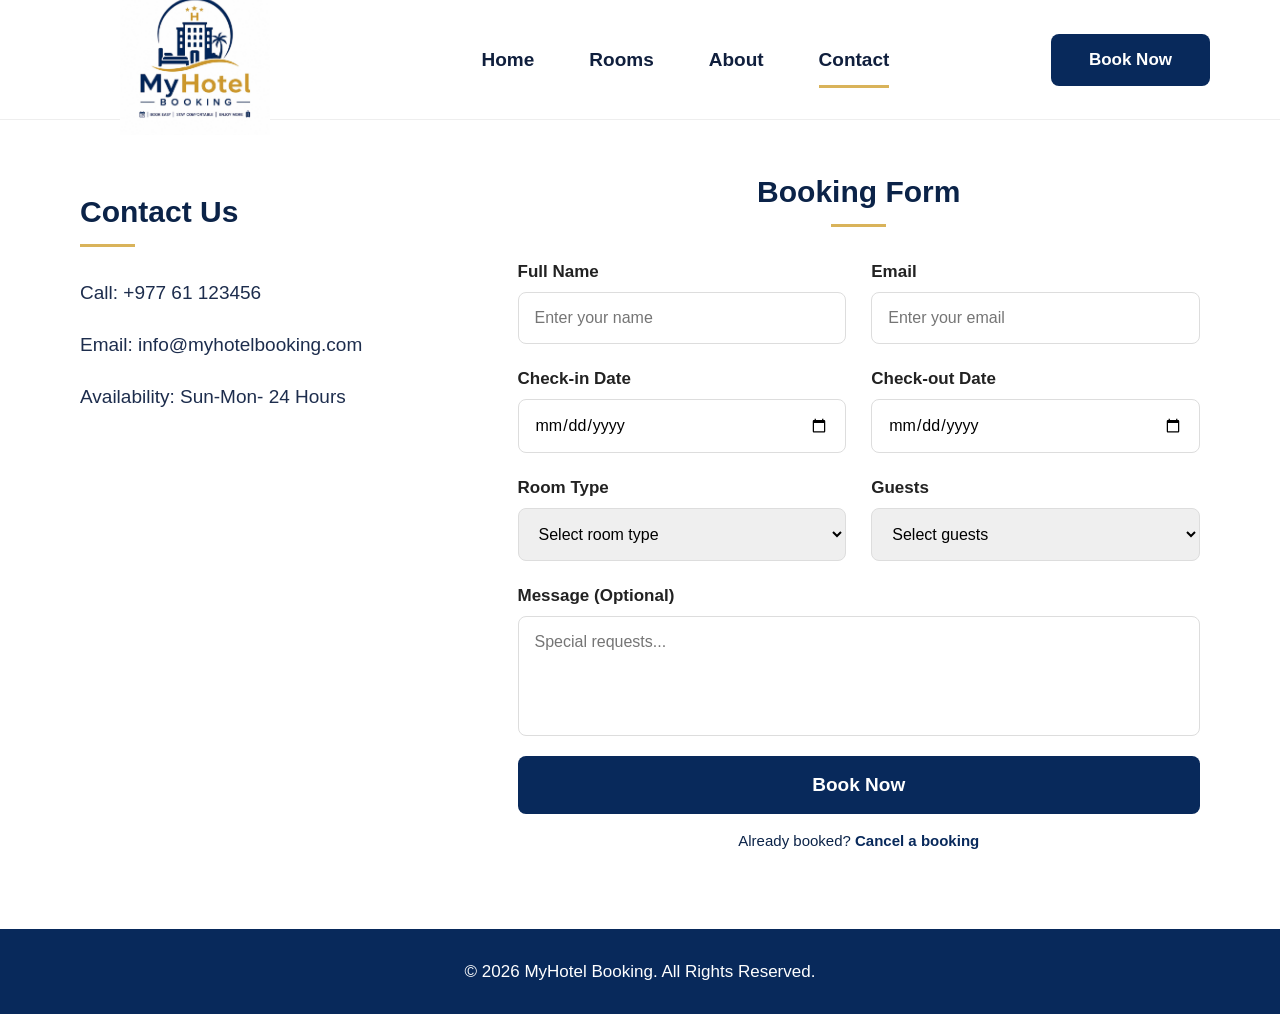
==== Include/contact.html @ e1a9abfc "contact page" ====
<!DOCTYPE html>
<html lang="en">
<head>
  <meta charset="UTF-8">
  <meta name="viewport" content="width=device-width, initial-scale=1.0">
  <title>MyHotel Booking - Contact</title>
  <link rel="stylesheet" href="../Asset/contact.css">
</head>
<body>

  <nav>
    <img src="../Asset/logo.jpeg" alt="MyHotel Booking">
    <ul>
      <li><a href="index.html">Home</a></li>
      <li><a href="rooms.html">Rooms</a></li>
      <li><a href="about.html">About</a></li>
      <li><a href="contact.html" class="active">Contact</a></li>
    </ul>
    <button>Book Now</button>
  </nav>

  <div class="page">

    <div class="contact-info">
      <h2>Contact Us</h2>
      <div class="underline"></div>
      <p> Call: +977 61 123456</p>
      <p> Email: info@myhotelbooking.com</p>
      <p>Availability: Sun-Mon- 24 Hours</p>
    </div>

    <div class="form-section">

      <!-- BOOKING FORM -->
      <div id="formSection">
        <h2>Booking Form</h2>
        <div class="form-underline"></div>

        <div class="row">
          <div class="group">
            <label>Full Name</label>
            <input type="text" id="name" placeholder="Enter your name">
          </div>
          <div class="group">
            <label>Email</label>
            <input type="email" id="email" placeholder="Enter your email">
          </div>
        </div>

        <div class="row">
          <div class="group">
            <label>Check-in Date</label>
            <input type="date" id="checkin">
          </div>
          <div class="group">
            <label>Check-out Date</label>
            <input type="date" id="checkout">
          </div>
        </div>

        <div class="row">
          <div class="group">
            <label>Room Type</label>
            <select id="room">
              <option value="">Select room type</option>
              <option>Standard Room</option>
              <option>Deluxe Room</option>
              <option>Suite Room</option>
            </select>
          </div>
          <div class="group">
            <label>Guests</label>
            <select id="guests">
              <option value="">Select guests</option>
              <option>1 Guest</option>
              <option>2 Guests</option>
              <option>3 Guests</option>
              <option>4 Guests</option>
            </select>
          </div>
        </div>

        <div class="group" style="margin-bottom: 16px;">
          <label>Message (Optional)</label>
          <textarea id="message" placeholder="Special requests..."></textarea>
        </div>

        <button class="btn-book" onclick="submitBooking()">Book Now</button>

        <p class="cancel-link">
          Already booked? 
          <a href="#" onclick="showCancelSection(); 
          return false;">
          Cancel a booking</a>
        </p>
      </div>

      <!-- CANCEL BOOKING SECTION -->
      <div id="cancelSection" style="display:none;">
        <h2>Cancel Booking</h2>
        <div class="form-underline"></div>

        <div class="group" style="margin-bottom: 20px;">
          <label>Enter your email to find your booking</label>
          <input type="email" id="cancelEmail" placeholder="Enter your email">
        </div>

        <button class="btn-book" onclick="findBooking()">Find Booking</button>

        <div id="bookingResult" style="margin-top:25px;"></div>

        <p class="cancel-link">
          <a href="#" onclick="showFormSection(); return false;">Back to booking form</a>
        </p>
      </div>

      <!-- SUCCESS SECTION -->
      <div class="success" id="successSection">
        <h2>✅ Booking Confirmed!</h2>
        <p>Thank you for choosing MyHotel Booking.<br>We will contact you shortly.</p>
        <button class="btn-back" onclick="resetForm()">Make Another Booking</button>
      </div>

    </div>
  </div>

  <footer>
    <span>© 2026 MyHotel Booking. All Rights Reserved.</span>
  </footer>

  <script>
    function submitBooking() {
      var name     = document.getElementById('name').value.trim();
      var email    = document.getElementById('email').value.trim();
      var checkin  = document.getElementById('checkin').value;
      var checkout = document.getElementById('checkout').value;
      var room     = document.getElementById('room').value;
      var guests   = document.getElementById('guests').value;

      if (!name || !email || !checkin || !checkout || !room || !guests) {
        alert('Please fill in all required fields.');
        return;
      }

      var bookings = JSON.parse(localStorage.getItem('bookings') || '[]');

      // check 1 - same email already has an active booking
      var alreadyBooked = bookings.find(function(booking) {
        return b.email === email;
      });
      if (alreadyBooked) {
        alert('This email already has an active booking!');
        return;
      }

      // check 2 - same room same check-in date already booked
      var conflict = bookings.find(function(booking) {
        return booking.room === room && b.checkin === checkin;
      });
      if (conflict) {
        alert('Sorry, this room is already booked for that date!');
        return;
      }

      bookings.push({
        name: name,
        email: email,
        checkin: checkin,
        checkout: checkout,
        room: room,
        guests: guests,
        message: document.getElementById('message').value.trim()
      });
      localStorage.setItem('bookings', JSON.stringify(bookings));

      document.getElementById('formSection').style.display = 'none';
      document.getElementById('successSection').style.display = 'block';
    }

    function resetForm() {
      document.getElementById('name').value     = '';
      document.getElementById('email').value    = '';
      document.getElementById('checkin').value  = '';
      document.getElementById('checkout').value = '';
      document.getElementById('room').value     = '';
      document.getElementById('guests').value   = '';
      document.getElementById('message').value  = '';
      document.getElementById('formSection').style.display  = 'block';
      document.getElementById('successSection').style.display = 'none';
    }

    function showCancelSection() {
      document.getElementById('formSection').style.display = 'none';
      document.getElementById('cancelSection').style.display = 'block';
      document.getElementById('bookingResult').innerHTML = '';
      document.getElementById('cancelEmail').value = '';
    }

    function showFormSection() {
      document.getElementById('cancelSection').style.display = 'none';
      document.getElementById('formSection').style.display = 'block';
    }

    function findBooking() {
      var email = document.getElementById('cancelEmail').value.trim();
      var resultBox = document.getElementById('bookingResult');

      if (!email) {
        alert('Please enter your email.');
        return;
      }

      var bookings = JSON.parse(localStorage.getItem('bookings') || '[]');
      var booking = bookings.find(function(booking) {
        return booking.email === email;
      });

      if (!booking) {
        resultBox.innerHTML = '<p style="color:#b00020;">No booking found for this email.</p>';
        return;
      }

      resultBox.innerHTML =
        '<div class="booking-card">' +
          '<p><strong>Name:</strong> ' + booking.name + '</p>' +
          '<p><strong>Room:</strong> ' + booking.room + '</p>' +
          '<p><strong>Check-in:</strong> ' + booking.checkin + '</p>' +
          '<p><strong>Check-out:</strong> ' + booking.checkout + '</p>' +
          '<p><strong>Guests:</strong> ' + booking.guests + '</p>' +
          '<button class="btn-cancel" onclick="cancelBooking(\'' + email + '\')">Cancel This Booking</button>' +
        '</div>';
    }

    function cancelBooking(email) {
      if (!confirm('Are you sure you want to cancel this booking?')) {
        return;
      }

      var bookings = JSON.parse(localStorage.getItem('bookings') || '[]');
      bookings = bookings.filter(function(booking) {
        return booking.email !== email;
      });
      localStorage.setItem('bookings', JSON.stringify(bookings));

      document.getElementById('bookingResult').innerHTML =
        '<p style="color:#08295b; font-weight:600;">Booking cancelled successfully.</p>';
    }
  </script>

</body>
</html>
---- Asset/contact.css ----
*{
    margin:0;
    padding:0;
    box-sizing:border-box;
    font-family:Arial, Helvetica, sans-serif;
}

body{
    background:#fff;
    color:#0b2348;
    min-height:100vh;
    display:flex;
    flex-direction:column;
}


/* ================= NAVBAR ================= */

nav{
    height:120px;
    display:flex;
    align-items:center;
    justify-content:space-between;
    padding:0 70px;
    background:white;
    border-bottom:1px solid #eee;
    overflow:visible;
}


/* LOGO FIX */

nav img{
    width:250px;
    height:150px;
    object-fit:contain;
    display:block;
}



/* NAV LINKS */

nav ul{
    display:flex;
    list-style:none;
    gap:55px;
}


nav ul li a{
    text-decoration:none;
    color:#101f3d;
    font-size:19px;
    font-weight:600;
    transition:.3s;
}


nav ul li a:hover{
    color:#d9b35a;
}


nav ul li a.active{
    border-bottom:3px solid #d9b35a;
    padding-bottom:15px;
}



/* BOOK BUTTON */

nav button{
    background:#08295b;
    color:white;
    border:none;
    padding:16px 38px;
    border-radius:8px;
    font-size:17px;
    font-weight:bold;
    cursor:pointer;
}



/* ================= MAIN ================= */

.page{
    flex:1;
    display:flex;
    gap:70px;
    padding:55px 80px 80px;
}



/* LEFT CONTACT */

.contact-info{
    width:35%;
    padding-top:20px;
}


.contact-info h2,
.form-section h2{
    font-size:30px;
    color:#0b2348;
}



.underline,
.form-underline{
    width:55px;
    height:3px;
    background:#d9b35a;
    margin:15px 0 35px;
}



.contact-info p{
    font-size:19px;
    margin:30px 0;
    color:#1d2d4d;
}




/* ================= FORM ================= */


.form-section{
    width:65%;
}


.form-section h2{
    text-align:center;
}


.form-underline{
    margin:15px auto 35px;
}



.row{
    display:flex;
    gap:25px;
    margin-bottom:25px;
}


.group{
    flex:1;
}



label{
    display:block;
    margin-bottom:10px;
    font-size:17px;
    font-weight:600;
    color:#222;
}



input,
select,
textarea{
    width:100%;
    padding:16px;
    border:1px solid #ddd;
    border-radius:8px;
    font-size:16px;
    outline:none;
}



textarea{
    height:120px;
    resize:none;
}



/* BUTTON */

.btn-book{
    width:100%;
    background:#08295b;
    color:white;
    border:none;
    padding:18px;
    border-radius:8px;
    font-size:19px;
    font-weight:bold;
    cursor:pointer;
}


.btn-book:hover{
    background:#0e3975;
}



/* SUCCESS */

.success{
    display:none;
    text-align:center;
    padding-top:100px;
}


/* CANCEL LINK */

.cancel-link{
    text-align:center;
    margin-top:18px;
    font-size:15px;
}


.cancel-link a{
    color:#08295b;
    font-weight:600;
    text-decoration:none;
}


.cancel-link a:hover{
    color:#d9b35a;
}


/* BOOKING RESULT CARD */

.booking-card{
    border:1px solid #ddd;
    border-radius:8px;
    padding:20px;
}


.booking-card p{
    margin-bottom:10px;
    font-size:16px;
}


.btn-cancel{
    background:#b00020;
    color:white;
    border:none;
    padding:12px 24px;
    border-radius:8px;
    font-size:15px;
    font-weight:bold;
    cursor:pointer;
    margin-top:10px;
}


.btn-cancel:hover{
    background:#8a0019;
}



/* ================= FOOTER ================= */

footer{
    height:85px;
    background:#08295b;
    color:white;
    display:flex;
    justify-content:center;
    align-items:center;
    margin-top:auto;
    font-size:17px;
}



/* ================= RESPONSIVE ================= */


@media(max-width:1000px){

    nav{
        height:auto;
        flex-direction:column;
        gap:25px;
        padding:25px;
    }


    nav img{
        width:210px;
        height:85px;
    }


    nav ul{
        gap:25px;
        flex-wrap:wrap;
        justify-content:center;
    }


    nav ul li a{
        font-size:17px;
    }


    .page{
        flex-direction:column;
        padding:40px 30px;
        gap:40px;
    }


    .contact-info,
    .form-section{
        width:100%;
    }

}



@media(max-width:600px){

    nav ul{
        flex-direction:column;
        align-items:center;
        gap:15px;
    }


    nav button{
        width:100%;
    }


    .row{
        flex-direction:column;
    }


    nav img{
        width:200px;
        height:150px;
    }


    .contact-info h2,
    .form-section h2{
        font-size:25px;
    }


    footer{
        height:auto;
        padding:20px;
        font-size:14px;
        text-align:center;
    }

}
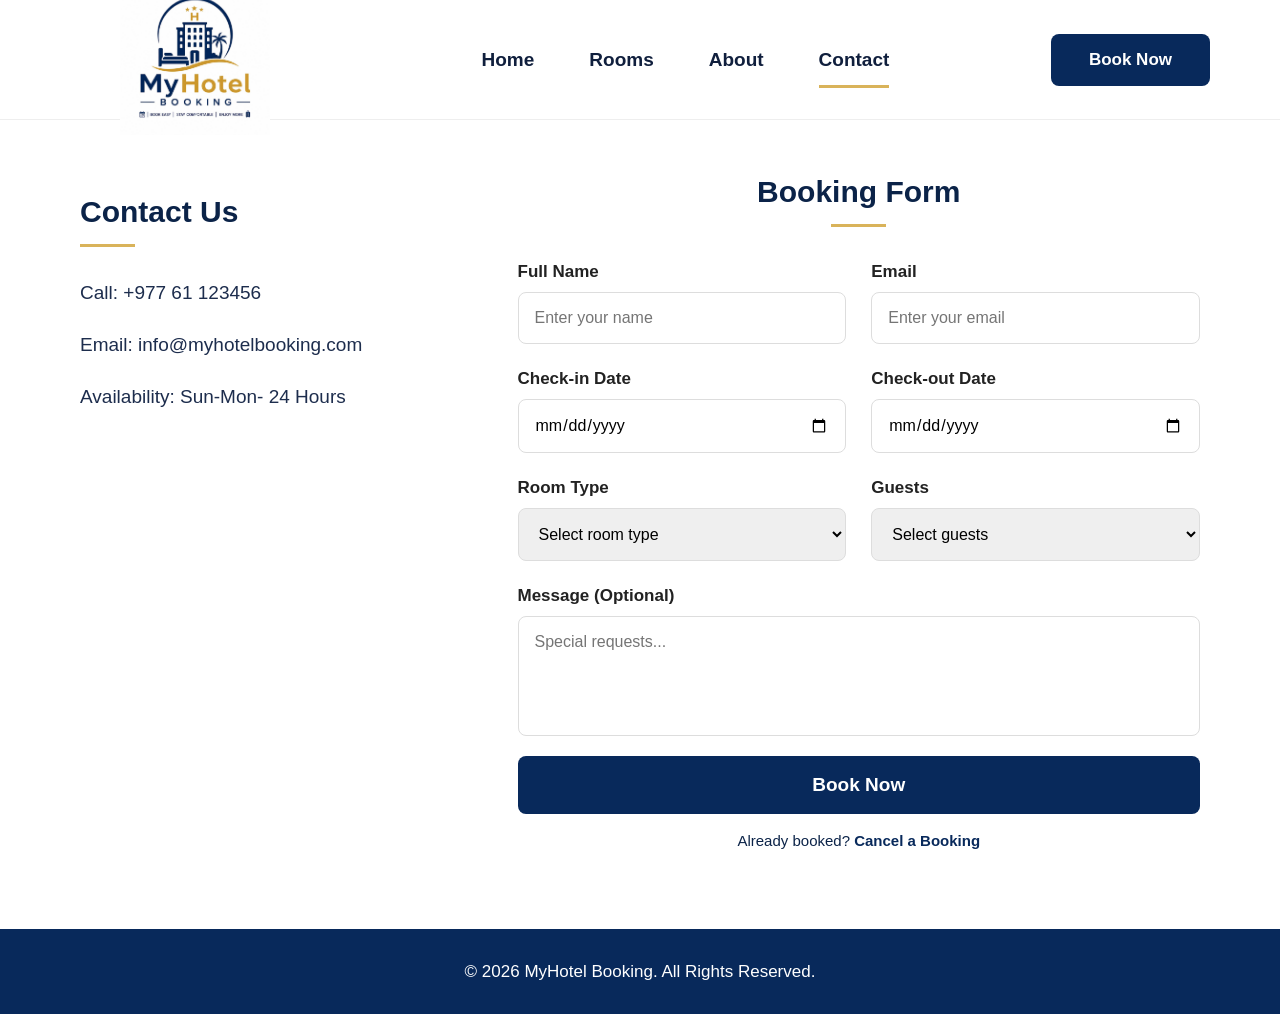
==== commit dc9b076a: "Updated contact page" ====
--- a/Include/contact.html
+++ b/Include/contact.html
@@ -91,7 +91,7 @@
           Already booked? 
           <a href="#" onclick="showCancelSection(); 
           return false;">
-          Cancel a booking</a>
+          Cancel a Booking</a>
         </p>
       </div>
 
